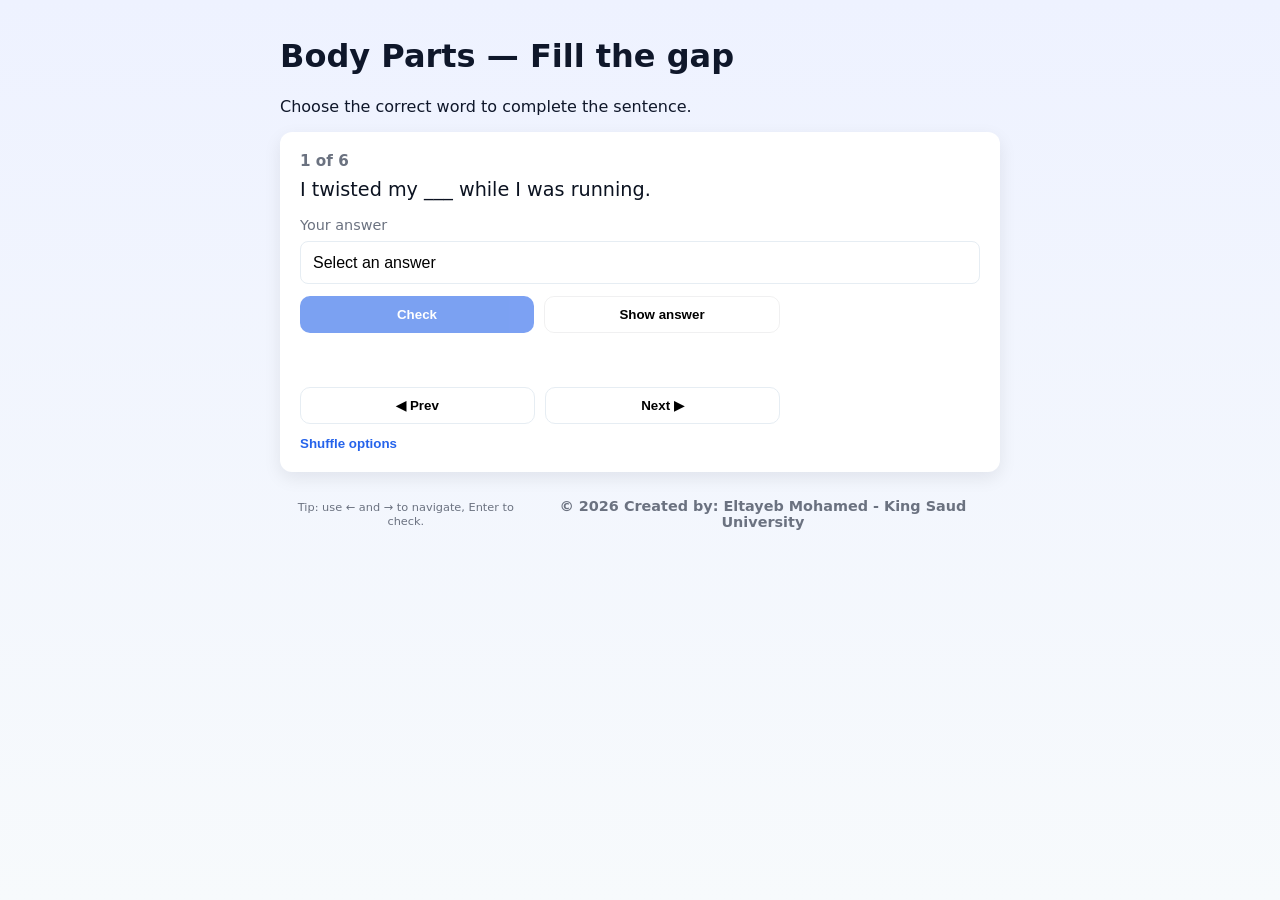
==== index.html @ ff642bc2 "Add files via upload" ====
<!doctype html>
<html lang="en">
<head>
  <meta charset="utf-8" />
  <meta name="viewport" content="width=device-width,initial-scale=1" />
  <title>Body Parts Exercise</title>
  <link rel="stylesheet" href="style.css" />
</head>
<body>
  <main class="container" id="app">
    <header>
      <h1>Body Parts — Fill the gap</h1>
      <p class="instructions">Choose the correct word to complete the sentence.</p>
    </header>

    <section class="card" aria-live="polite">
      <div class="top-row">
        <div id="progress" class="progress">1 of 6</div>
        <div id="counter" class="sr-only" aria-hidden="true"></div>
      </div>

      <p id="stem" class="stem">Loading…</p>

      <form id="answer-form" autocomplete="off">
        <label for="choices" class="label">Your answer</label>
        <select id="choices" name="choices" aria-describedby="feedback">
          <option value="">Select an answer</option>
        </select>

        <div class="controls">
          <button type="button" id="check" class="btn primary" disabled>Check</button>
          <button type="button" id="show" class="btn">Show answer</button>
        </div>
      </form>

      <div id="feedback" class="feedback" role="status" aria-live="assertive"></div>

      <nav class="nav">
        <button id="prev" class="nav-btn" aria-label="Previous question" disabled>◀ Prev</button>
        <button id="next" class="nav-btn" aria-label="Next question" disabled>Next ▶</button>
      </nav>

      <div class="notes">
        <button id="shuffle" class="link-btn">Shuffle options</button>
      </div>
    </section>

    <footer class="footer" role="contentinfo">
      <div class="footer-inner">
        <small>Tip: use ← and → to navigate, Enter to check.</small>
        <div class="footer-meta">
          <span>© <span id="year"></span> Created by: Eltayeb Mohamed - King Saud University</span>
        </div>
      </div>
    </footer>
  </main>

  <script src="script.js" defer></script>
</body>
</html>
---- style.css ----
:root{
  --bg: #f7fafc;
  --card: #ffffff;
  --primary: #2563eb;
  --success: #16a34a;
  --danger: #dc2626;
  --muted: #6b7280;
  --radius: 12px;
  --gap: 12px;
  font-family: system-ui, -apple-system, "Segoe UI", Roboto, "Helvetica Neue", Arial;
}

/* Mobile-first layout */
*{box-sizing: border-box}
html,body{height:100%}
body{
  margin:0;
  background: linear-gradient(180deg,#eef2ff 0%, var(--bg) 100%);
  color:#0f172a;
  padding:16px;
  -webkit-font-smoothing:antialiased;
  -moz-osx-font-smoothing:grayscale;
}

.container{
  max-width:720px;
  margin:0 auto;
}

/* Screen-reader-only helper */
.sr-only{
  position:absolute !important;
  height:1px; width:1px;
  overflow:hidden;
  clip:rect(1px,1px,1px,1px);
  white-space:nowrap;
}

/* Card */
.card{
  background:var(--card);
  border-radius:var(--radius);
  padding:20px;
  box-shadow:0 6px 18px rgba(2,6,23,0.08);
  margin-top:12px;
}

/* Top row (progress) */
.top-row{
  display:flex;
  justify-content:space-between;
  align-items:center;
  gap:var(--gap);
  margin-bottom:8px;
}

.progress{
  font-weight:600;
  color:var(--muted);
  font-size:0.95rem;
}

/* Stem */
.stem{
  font-size:1.2rem;
  margin:8px 0 16px;
  color:#0b1220;
}

/* Form */
.label{
  display:block;
  font-size:0.9rem;
  color:var(--muted);
  margin-bottom:8px;
}

select{
  width:100%;
  padding:12px;
  font-size:1rem;
  border-radius:8px;
  border:1px solid #e6edf3;
  background:#fff;
  appearance: none;
  -moz-appearance: none;
  -webkit-appearance: none;
}

/* Controls */
.controls{
  display:flex;
  gap:10px;
  margin-top:12px;
}
.btn{
  flex:1;
  padding:10px 12px;
  border-radius:10px;
  border:1px solid rgba(2,6,23,0.06);
  background:transparent;
  cursor:pointer;
  font-weight:600;
}
.btn.primary{
  background:var(--primary);
  color:#fff;
  border:none;
}
.btn:disabled{
  opacity:0.6;
  cursor:not-allowed;
}

/* Feedback */
.feedback{
  margin-top:14px;
  font-weight:600;
  min-height:1.4em;
}

/* Navigation */
.nav{
  display:flex;
  gap:10px;
  margin-top:18px;
}
.nav-btn{
  flex:1;
  padding:10px;
  border-radius:10px;
  border:1px solid #e6edf3;
  background:#fff;
  cursor:pointer;
  font-weight:600;
}

/* Link-like button */
.link-btn{
  margin-top:12px;
  background:none;
  border:none;
  color:var(--primary);
  cursor:pointer;
  padding:0;
  font-weight:600;
}

/* Footer */
.footer{
  margin-top:14px;
  text-align:center;
  color:var(--muted);
  font-size:0.85rem;
}
.footer-inner{
  display:flex;
  flex-direction:column;
  gap:6px;
  align-items:center;
  justify-content:center;
  padding:12px 6px;
}
.footer-meta{
  font-size:0.9rem;
  color:var(--muted);
  font-weight:600;
}

/* Desktop adjustments */
@media (min-width:600px){
  .controls{max-width:480px}
  .nav{max-width:480px}
  .top-row{gap:20px}
  .footer-inner{
    flex-direction:row;
    justify-content:space-between;
  }
}
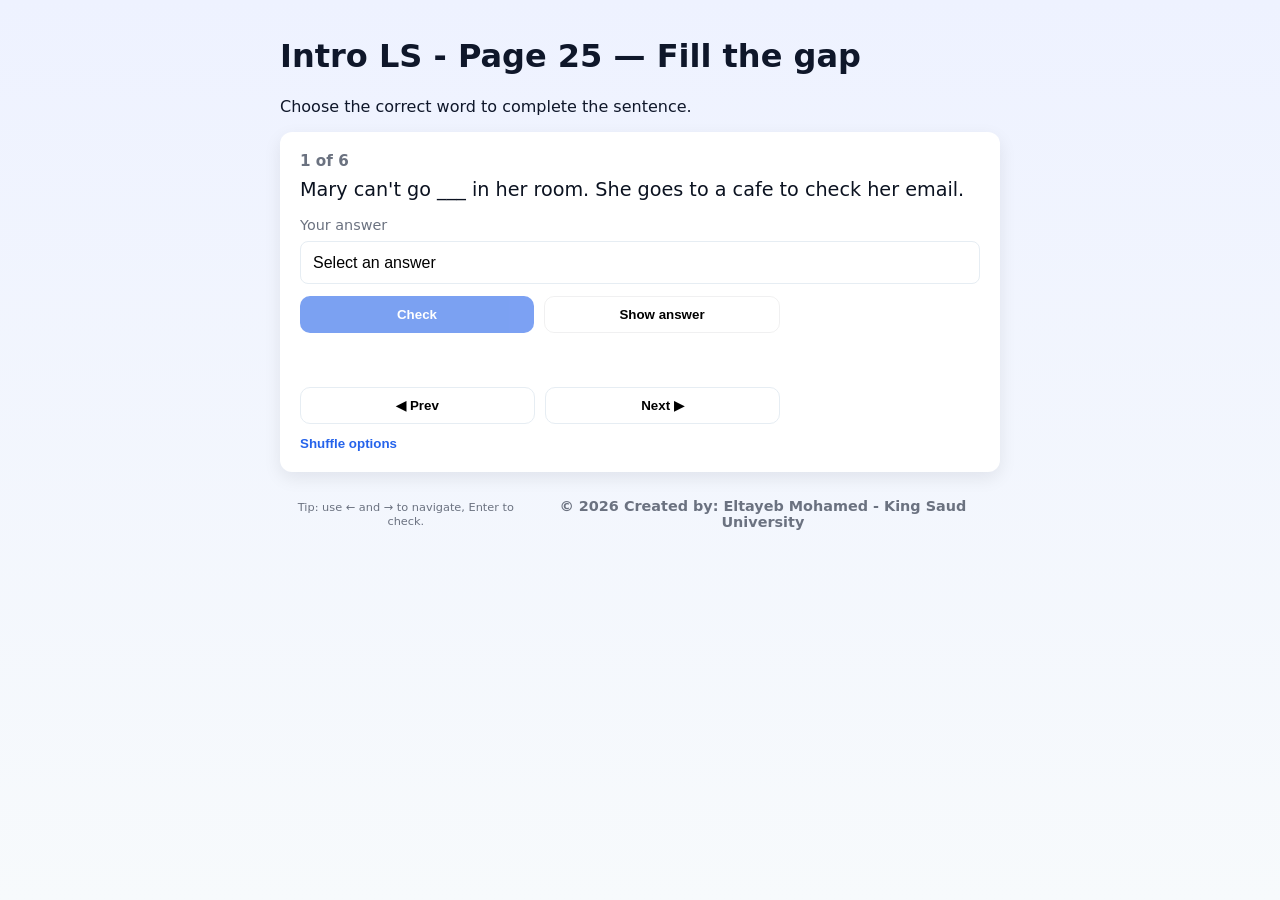
==== commit 1bc0f379: "Update index.html edited" ====
--- a/index.html
+++ b/index.html
@@ -9,7 +9,7 @@
 <body>
   <main class="container" id="app">
     <header>
-      <h1>Body Parts — Fill the gap</h1>
+      <h1>Intro LS - Page 25 — Fill the gap</h1>
       <p class="instructions">Choose the correct word to complete the sentence.</p>
     </header>
 
@@ -57,4 +57,4 @@
 
   <script src="script.js" defer></script>
 </body>
-</html>+</html>
